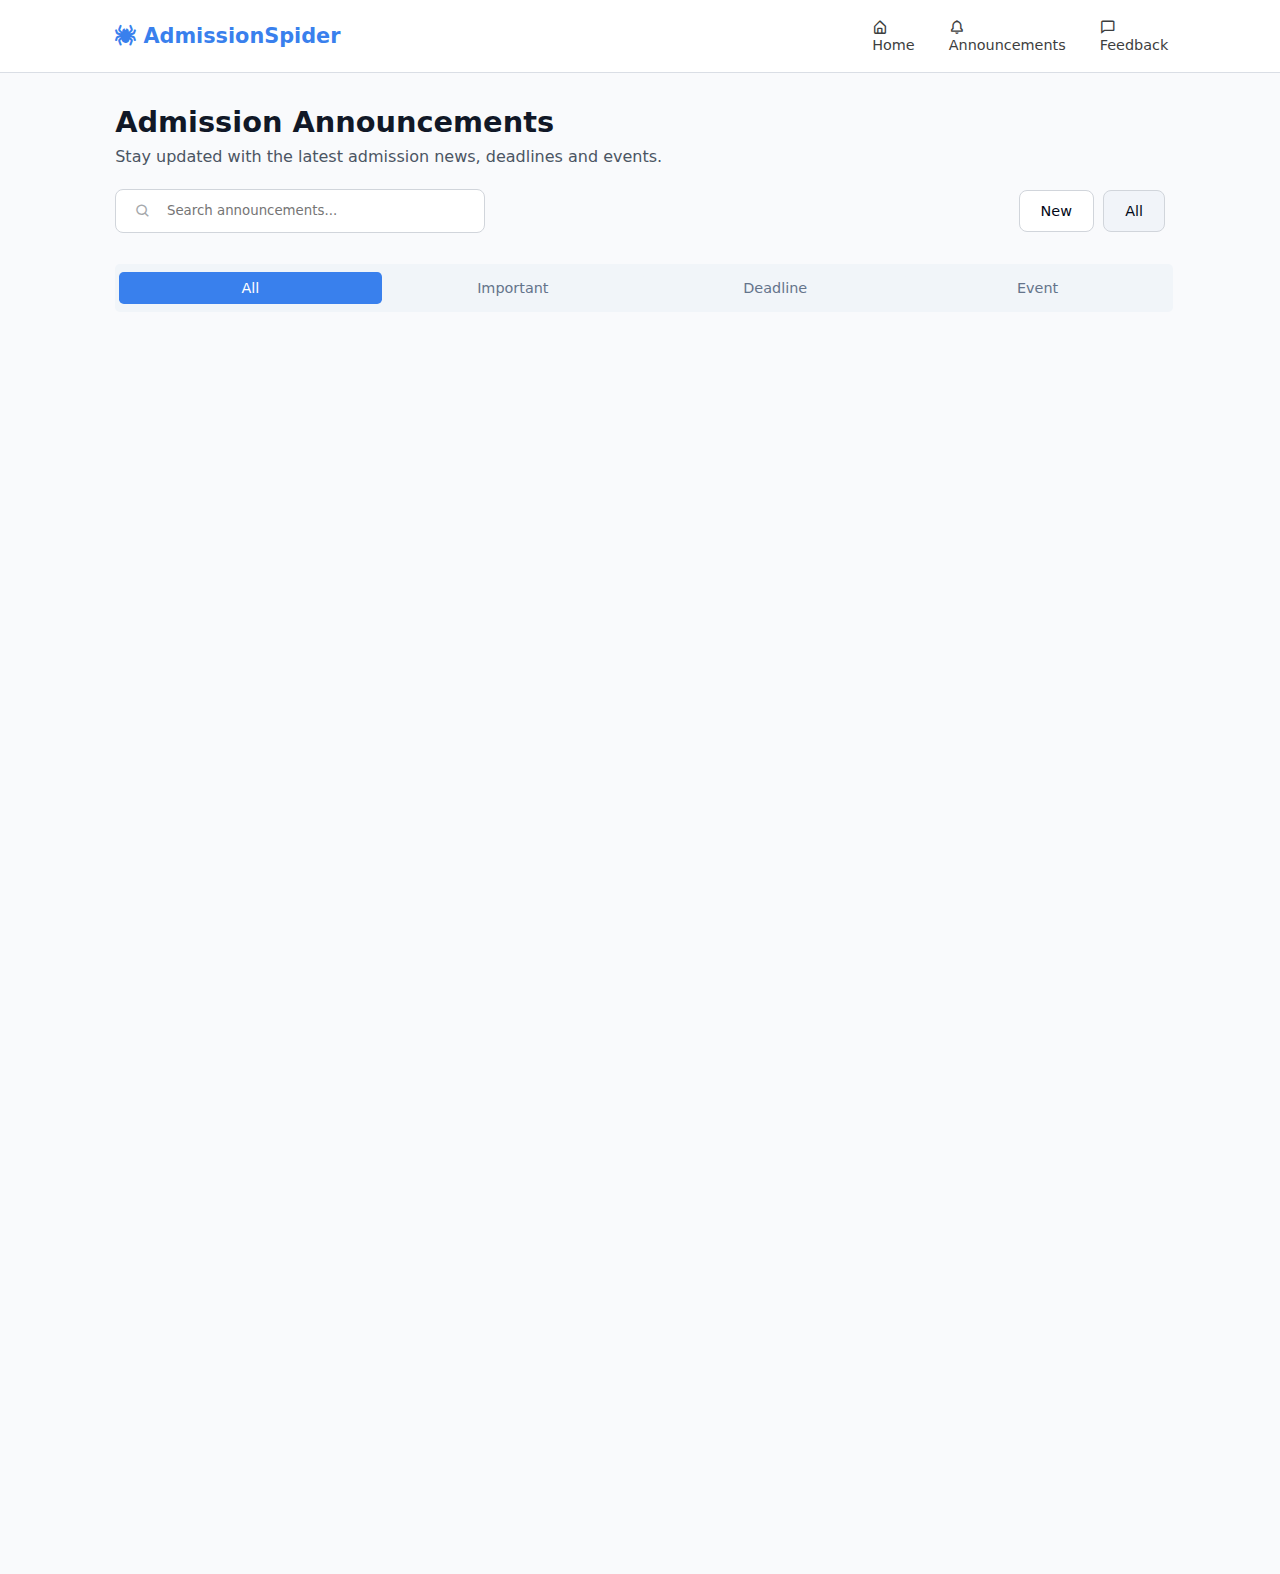
==== announcements.html @ 2ff3ebf5 "modified few files" ====
<!DOCTYPE html>
<html lang="en">
<head>
    <meta charset="UTF-8">
    <meta name="viewport" content="width=device-width, initial-scale=1.0">
    <title>Announcements</title>
    <link rel="stylesheet" href="https://cdnjs.cloudflare.com/ajax/libs/font-awesome/6.7.2/css/all.min.css" integrity="sha512-Evv84Mr4kqVGRNSgIGL/F/aIDqQb7xQ2vcrdIwxfjThSH8CSR7PBEakCr51Ck+w+/U6swU2Im1vVX0SVk9ABhg==" crossorigin="anonymous" referrerpolicy="no-referrer" />
    <link href='https://unpkg.com/boxicons@2.1.4/css/boxicons.min.css' rel='stylesheet'>
    <link rel="stylesheet" href="./css-files/announcements.css" />
</head>
<body>
    <header>
        <a href="index.html" class="logo"><i class="fa-solid fa-spider"></i>  AdmissionSpider</a>
        <div class="header-right">
            <a href="index.html" class="home-box">
                <i class='bx bx-home-alt'></i>  Home
            </a>
            <a href="announcements.html" class="announcement-box">
                <i class='bx bx-bell'></i>  Announcements
            </a>
            <a href="feedback.html" class="feedback-box">
                <i class='bx bx-comment'></i>  Feedback
            </a>
        </div>
    </header>

    <main>
        <div class="container">
            <div class="heading">
                <div class="heading-title">Admission Announcements</div>
                <div class="heading-info">Stay updated with the latest admission news, deadlines and events.</div>
            </div>

            <div class="nav2">
                <div class="search-container">
                    <div class="search-box">
                        <i class='bx bx-search'></i>
                        <input class="input-box" type="text" placeholder="Search announcements...">
                    </div>
                </div>

                <div class="nav2-right">
                    <button class="new-btn">New</button>
                    <button class="all-btn active-all">All</button>
                </div>
            </div>

            <div class="nav3-container">
                <button class="nav3-all activeAll nav3btns">All</button>
                <button class="nav3-imp nav3btns">Important</button>
                <button class="nav3-deadline nav3btns">Deadline</button>
                <button class="nav3-events nav3btns">Event</button>
            </div>

            <!-- <div class="no-data-box">
                <p class="no-data-title">No Announcements Found</p>
                <p class="no-data-info">Try adjusting your search or filter criteria to find more results.</p>
            </div> -->

            <div class="announcement-list">
                <div class="announcement-boxes">
                    <div class="announcement-layer1">
                        <div class="imp-box degree-level-box">Important</div>
                        <div class="new-box degree-level-box">New</div>
                    </div>
                    <div class="announcement-title">Common Application Opens for 2025-2026 Cycle</div>
                    <div class="announcement-date"><i class='bx bx-calendar'></i> Date: 2025-04-01</div>
                    <div class="announcement-info">The Common Application for the 2025-2026 academic year is now open. Students can begin preparing their applications for participating universities.</div>
                </div>

                <div class="announcement-boxes">
                    <div class="announcement-layer1">
                        <div class="imp-box degree-level-box">Update</div>
                        <div class="new-box degree-level-box">Deadline</div>
                    </div>
                    <div class="announcement-title">Ivy League Virtual Admissions Fair</div>
                    <div class="announcement-date"><i class='bx bx-calendar'></i> Date: 2025-04-01</div>
                    <div class="announcement-info">The Common Application for the 2025-2026 academic year is now open. Students can begin preparing their applications for participating universities.</div>
                </div>

                <div class="announcement-boxes">
                    <div class="announcement-layer1">
                        <div class="imp-box degree-level-box">Event</div>
                    </div>
                    <div class="announcement-title">New Engineering Scholarship Announced</div>
                    <div class="announcement-date"><i class='bx bx-calendar'></i> Date: 2025-04-01</div>
                    <div class="announcement-info">The Common Application for the 2025-2026 academic year is now open. Students can begin preparing their applications for participating universities.</div>
                </div>

                <div class="announcement-boxes">
                    <div class="announcement-layer1">
                        <div class="imp-box degree-level-box">Important</div>
                        <div class="new-box degree-level-box">Deadline</div>
                    </div>
                    <div class="announcement-title">Graduate School Application Workshop</div>
                    <div class="announcement-date"><i class='bx bx-calendar'></i> Date: 2025-04-01</div>
                    <div class="announcement-info">The Common Application for the 2025-2026 academic year is now open. Students can begin preparing their applications for participating universities.</div>
                </div>

                <div class="announcement-boxes">
                    <div class="announcement-layer1">
                        <div class="imp-box degree-level-box">Important</div>
                        <div class="new-box degree-level-box">New</div>
                    </div>
                    <div class="announcement-title">Changes to SAT Test Format</div>
                    <div class="announcement-date"><i class='bx bx-calendar'></i> Date: 2025-04-01</div>
                    <div class="announcement-info">The Common Application for the 2025-2026 academic year is now open. Students can begin preparing their applications for participating universities.</div>
                </div>

                <div class="announcement-boxes">
                    <div class="announcement-layer1">
                        <div class="imp-box degree-level-box">Update</div>
                    </div>
                    <div class="announcement-title">Changes to SAT Test Format</div>
                    <div class="announcement-date"><i class='bx bx-calendar'></i> Date: 2025-04-01</div>
                    <div class="announcement-info">The Common Application for the 2025-2026 academic year is now open. Students can begin preparing their applications for participating universities.</div>
                </div>

                <div class="announcement-boxes">
                    <div class="announcement-layer1">
                        <div class="imp-box degree-level-box">Important</div>
                        <div class="new-box degree-level-box">Event</div>
                    </div>
                    <div class="announcement-title">Changes to SAT Test Format</div>
                    <div class="announcement-date"><i class='bx bx-calendar'></i> Date: 2025-04-01</div>
                    <div class="announcement-info">The Common Application for the 2025-2026 academic year is now open. Students can begin preparing their applications for participating universities.</div>
                </div>
            </div>

        </div>
    </main>

    <script src="./js-files/announcements.js"></script>
</body>
</html>
---- css-files/announcements.css ----
* {
    margin: 0;
    padding: 0;
    font-family: system-ui, -apple-system, BlinkMacSystemFont, 'Segoe UI', Roboto, Oxygen, Ubuntu, Cantarell, 'Open Sans', 'Helvetica Neue', sans-serif;
}

body {
    max-width: 100vw;
}
body::-webkit-scrollbar {
    display: none;
}

/* ---------- Header ---------- */
header {
    height: 8vh;
    max-width: 100vw;
    background-color: white;
    border-bottom: 1px solid #dadee5;
    display: flex;
    justify-content: space-between;
    align-items: center;
    padding: 0 9%;
}
.logo {
    text-decoration: none;
    color: #3980ed;
    font-size: 1.3rem;
    font-weight: 700;
}
.header-right {
    height: 100%;
    width: 29.5%;
    display: flex;
    justify-content: space-between;
    align-items: center;
    /* gap: 0.8rem; */
}
.home-box, .announcement-box, .feedback-box {
    /* height: 1rem; */
    width: auto;
    padding: 0.5rem 1rem;
    align-items: center;
    border: 0.5px solid transparent;
}
.home-box:hover, .announcement-box:hover, .feedback-box:hover {
    background-color: #f1f4f9;
    border-radius: 0.5rem;
}
.header-right a {
    text-decoration: none;
    cursor: pointer;
    color: #3d3e3e; /*#020817*/
    font-size: 0.9rem;
    font-weight: 500;
}
.home-box i, .announcement-box i, .feedback-box i {
    font-size: 1rem;
}

/* ---------- Main Section ---------- */
main {
    background-color: #f9fafc;
    min-height: 100vh;
    display: flex;
    justify-content: center;
}

.container {
    height: 100%;
    width: 82%;
    padding: 2rem 1rem;
}

/* ---------- Heading ---------- */
.heading-title {
    width: 100%;
    margin-bottom: 0.5rem;
    font-size: 1.8rem;
    color: #111827;
    font-weight: 700;
}
.heading-info {
    width: 100%;
    color: #4b5563;
    font-size: 1rem;
    margin-bottom: 1.5rem;
}

/* ---------- Nav2 ---------- */
.nav2 {
    height: 2.6rem;
    width: 100%;
    margin-bottom: 2rem;
    display: flex;
    justify-content: space-between;
    align-items: center;
}
.search-container {
    background-color: white;
    width: 35%;
    height: 100%;
    border: 0.08rem solid rgb(209 213 219);
    border-radius: 0.5rem;
    display: flex;
    justify-content: center;
    align-items: center;
}
.search-box {
    height: 85%;
    width: 98.5%;
    background-color: white;
    border-radius: 0.3rem;
    display: flex;
    align-items: center;
}
.search-box i {
    padding: 1rem;
    color: #a5a8ab;
}
.search-box:focus-within {
    border: 0.08rem solid #3980ed;
    border-radius: 0.3rem;
}
.search-container:focus-within {
    border: 0.15rem solid black;
    border-radius: 0.5rem;
}
.input-box {
    height: 100%;
    width: 100%;
    border: none;
    border-top-right-radius: 0.5rem;
    border-bottom-right-radius: 0.5rem;
    outline: none;
}

.nav2-right {
    width: 28%;
    margin-right: 0;
    display: flex;
    justify-content: flex-end;
    gap: 0.6rem;
}
.new-btn, .all-btn {
    font-size: 0.9rem;
    font-weight: 500;
    color: #020817;
    height: 2.6rem;
    width: auto;
    padding: 0.5rem 1.3rem;
    border: none;
    background-color: white;
    border: 0.08rem solid rgb(209 213 219);
    border-radius: 0.5rem;
    cursor: pointer;
}
.new-btn:hover, .all-btn:hover {
    background-color: #f1f4f9;
}
.active-all {
    background-color: #f1f4f9;
}

/* ---------- Nav2 ---------- */
.nav3-container {
    width: 100%;
    height: 2.5rem;
    padding: 0.25rem;
    background-color: #f1f5f9;
    border-radius: 0.3rem;
    margin-bottom: 2rem;
    display: flex;
    justify-content: center;
    align-items: center;
}
.nav3-all, .nav3-imp, .nav3-deadline, .nav3-events {
    width: 99%;
    height: 2rem;
    border-radius: 0.3rem;
    border: none;
    background-color: #f1f5f9;
    font-size: 0.9rem;
    color: #64748b;
    font-weight: 500;
    text-align: center;
    cursor: pointer;
}
.activeAll {
    background-color: #3980ed;
    color: white;
}
.activeImp {
    background-color: #ef4444;
    color: white;
}
.activeDeadline {
    background-color: #f97316;
    color: white;
}
.activeEvents {
    background-color: #8b5cf6;
    color: white;
}

/* No Data Found Box*/
.no-data-box {
    width: 100%;
    height: 9rem;
    background-color: white;
    border-radius: 0.5rem;
    border: 0.09rem dashed rgb(209 213 219);
    display: flex;
    flex-direction: column;
    justify-content: center;
    align-items: center;
    gap: 1rem;
}
.no-data-title {
    font-size: 1.5rem;
    font-weight: 500;
    color: #374151;
}
.no-data-info {
    font-size: 1rem;
    color: #6b7280;
}

/* ---------- Announcement List ---------- */
.announcement-list {
    width: 100%;
    height: auto;
    display: flex;
    flex-direction: column;
    justify-content: content;
    align-items: center;
    gap: 1.2rem;
}
.announcement-boxes {
    width: 100%;
    height: auto;
    background-color: white;
    border: 0.08rem solid rgb(209 213 219);
    border-radius: 0.5rem;
    display: flex;
    flex-direction: column;
    justify-content: flex-start;
    align-items: flex-start;
    padding: 0 0.8rem;
    opacity: 0;
    transform: translateY(20px);
    animation: fadeUp 0.6s ease-out forwards;
}
@keyframes fadeUp {
    to {
        opacity: 1;
        transform: translateY(0);
    }
}
.announcement-boxes:hover {
    box-shadow: 1.5px 0.8px 5px rgba(0, 0, 0, 0.2);
}

.announcement-layer1 {
    width: 100%;
    height: auto;
    display: flex;
    justify-content: flex-start;
    gap: 0.5rem;
    margin-top: 1rem;
}
.degree-level-box {
    height: max-content;
    width: auto;
    padding: 0.2rem 0.5rem;
    text-align: center;
    border-radius: 1rem;
    font-size: 0.8rem;
    color: #faf8fc;
    font-weight: 500;
}
.degree-level-box:hover {
    background-color: #3f4457 !important;
}

.announcement-title {
    width: 100%;
    font-size: 1.2rem;
    color: #020817;
    font-weight: 500;
    margin-top: 0.6rem;
}
.announcement-date {
    width: 100%;
    font-size: 0.9rem;
    color: #6b7280;
    margin-top: 0.6rem;
}
.announcement-info {
    width: 100%;
    font-size: 1rem;
    color: #374151;
    margin: 0.6rem 0;
}
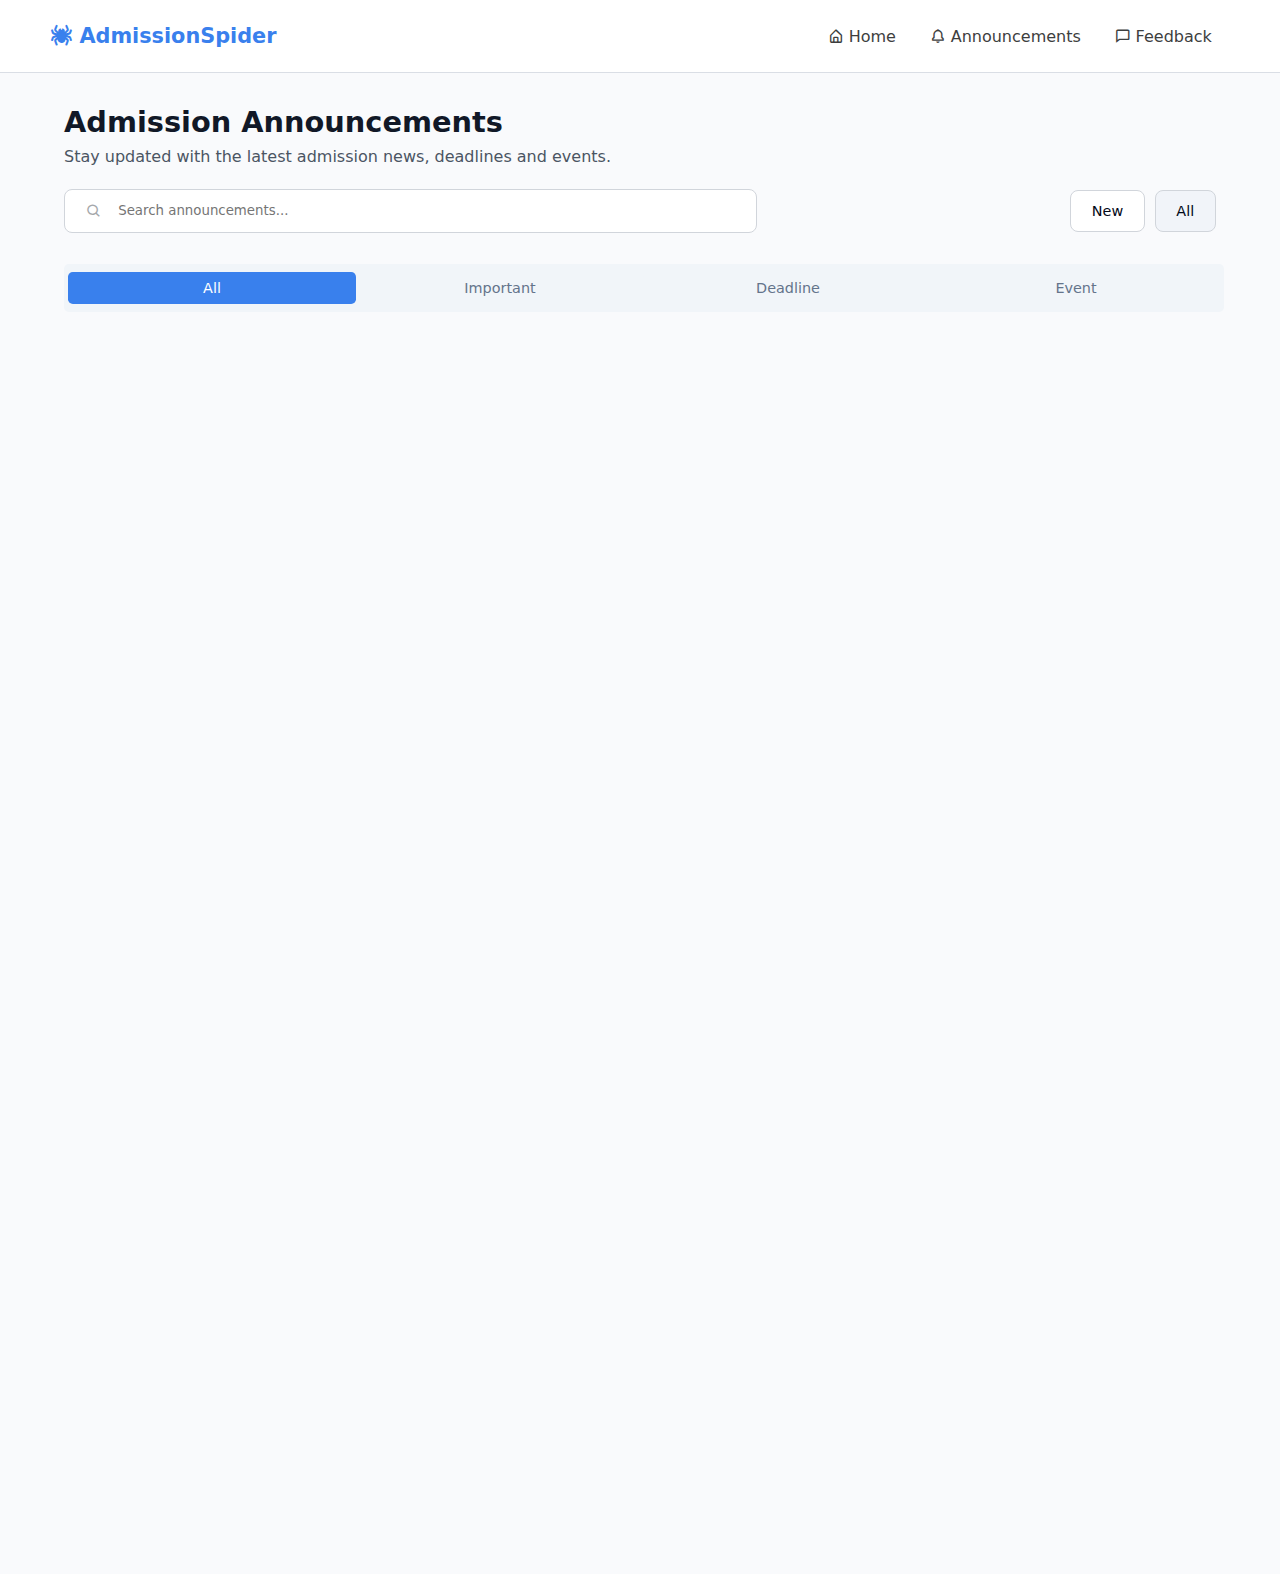
==== commit daee4174: "responsive design" ====
--- a/announcements.html
+++ b/announcements.html
@@ -13,13 +13,13 @@
         <a href="index.html" class="logo"><i class="fa-solid fa-spider"></i>  AdmissionSpider</a>
         <div class="header-right">
             <a href="index.html" class="home-box">
-                <i class='bx bx-home-alt'></i>  Home
+                <i class='bx bx-home-alt'></i><p>Home</p>
             </a>
             <a href="announcements.html" class="announcement-box">
-                <i class='bx bx-bell'></i>  Announcements
+                <i class='bx bx-bell'></i><p>Announcements</p>
             </a>
             <a href="feedback.html" class="feedback-box">
-                <i class='bx bx-comment'></i>  Feedback
+                <i class='bx bx-comment'></i><p>Feedback</p>
             </a>
         </div>
     </header>
--- a/css-files/announcements.css
+++ b/css-files/announcements.css
@@ -14,7 +14,7 @@
 /* ---------- Header ---------- */
 header {
     height: 8vh;
-    max-width: 100vw;
+    max-width: 100%;
     background-color: white;
     border-bottom: 1px solid #dadee5;
     display: flex;
@@ -42,6 +42,8 @@
     padding: 0.5rem 1rem;
     align-items: center;
     border: 0.5px solid transparent;
+    display: flex;
+    gap: 0.3rem;
 }
 .home-box:hover, .announcement-box:hover, .feedback-box:hover {
     background-color: #f1f4f9;
@@ -301,4 +303,116 @@
     font-size: 1rem;
     color: #374151;
     margin: 0.6rem 0;
+}
+
+/* ---------- Responsive Style Code ---------- */
+@media (max-width: 767px) { /* Mobile (Portrait) */
+    header {
+        max-width: 100%;
+        padding: 0 4%;
+        /* gap: 10%; */
+    }
+    .logo {
+        font-size: 1.2rem;
+    }
+    .header-right {
+        width: 38%;
+        justify-content: flex-end;
+        gap: 5%;
+    }
+    .header-right p {
+        display: none;
+    }
+    .home-box, .announcement-box, .feedback-box {
+        gap: 0;
+        padding: 0.5rem 0.5rem;
+    }
+    .home-box i, .announcement-box i, .feedback-box i {
+        font-size: 1.2rem;
+    }
+    .container {
+        width: 100%;
+        padding: 1rem 1rem;
+    }
+    .nav2 {
+        height: auto;
+        flex-direction: column;
+        gap: 0.8rem;
+    }
+    .search-container {
+        width: 100%;
+        height: 2.5rem;
+    }
+    .input-box {
+        font-size: 1rem;
+    }
+    .nav2-right {
+        width: 100%;
+        margin-left: 0;
+        justify-content: flex-start;
+    }
+    .announcement-boxes {
+        width: 90%;
+    }
+}
+
+@media (min-width: 767px) and (max-width: 1024px) { /* Medium [Tablets and small laptops] */
+    header {
+        max-width: 100%;
+        padding: 0 4%;
+    }
+    .logo {
+        font-size: 1.5rem;
+    }
+    .header-right {
+        justify-content: flex-end;
+        gap: 0;
+    }
+    .home-box, .announcement-box, .feedback-box {
+        padding: 0.5rem 0.8rem;
+    }
+    .header-right p {
+        font-size: 0.9rem;
+    }
+    .container {
+        min-width: 95%;
+        max-width: 100%;
+    }
+    .heading {
+        width: 100%;
+    }
+    .search-container {
+        width: 60%;
+    }
+    .announcement-boxes {
+        width: 96%;
+    }
+}
+
+@media (min-width: 1025px) and (max-width: 1440px) { /* Laptops and Desktops */
+    header {
+        max-width: 100%;
+        padding: 0 4%;
+    }
+    .header-right {
+        justify-content: flex-end;
+        gap: 0;
+    }
+    .header-right p {
+        font-size: 1rem;
+    }
+    .container {
+        min-width: 90%;
+        max-width: 100%;
+    }
+    .heading {
+        width: 100%;
+    }
+    .search-container {
+        width: 60%;
+    }
+    .announcement-boxes {
+        width: 97%;
+    }
+
 }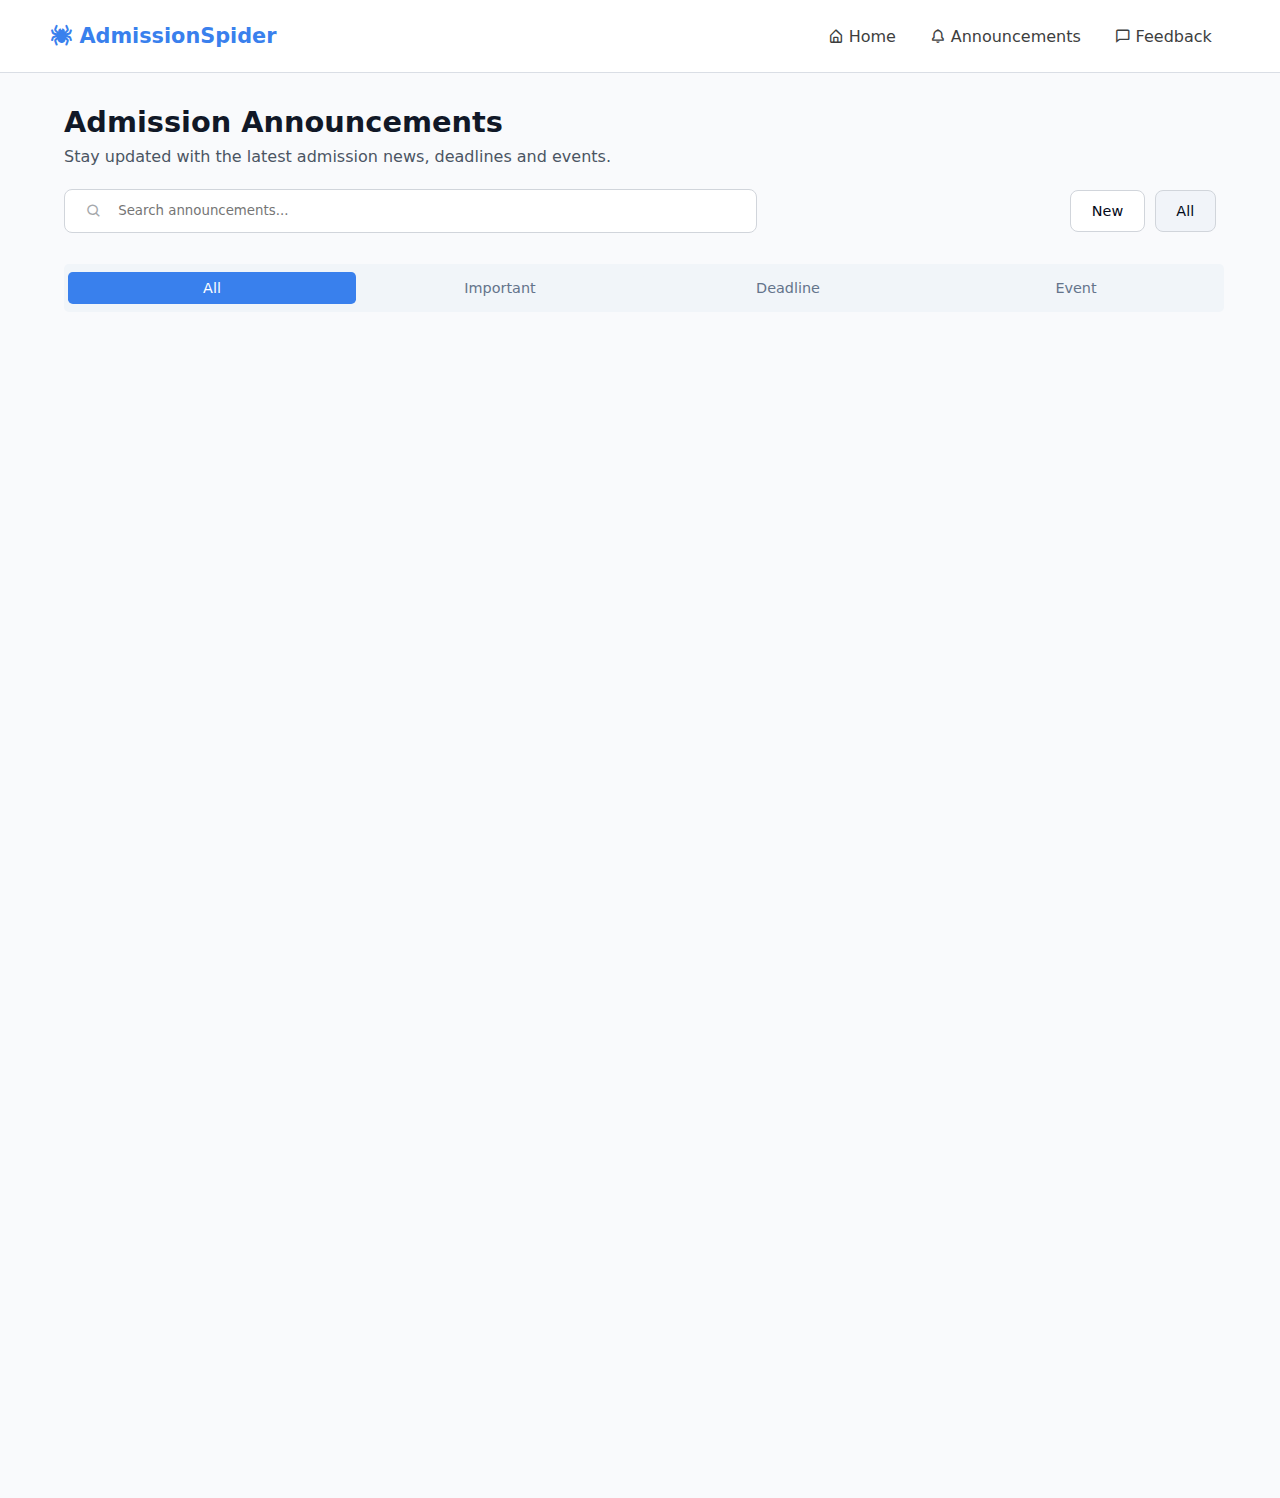
==== commit 8a30029c: "." ====
--- a/announcements.html
+++ b/announcements.html
@@ -60,70 +60,71 @@
             <div class="announcement-list">
                 <div class="announcement-boxes">
                     <div class="announcement-layer1">
-                        <div class="imp-box degree-level-box">Important</div>
-                        <div class="new-box degree-level-box">New</div>
+                        <div class="imp-box degree-level-box">Deadline</div>
+                        <!-- <div class="new-box degree-level-box">New</div> -->
                     </div>
-                    <div class="announcement-title">Common Application Opens for 2025-2026 Cycle</div>
-                    <div class="announcement-date"><i class='bx bx-calendar'></i> Date: 2025-04-01</div>
-                    <div class="announcement-info">The Common Application for the 2025-2026 academic year is now open. Students can begin preparing their applications for participating universities.</div>
+                    <div class="announcement-title">B.Tech Admission: Last Date - April 25, 2025</div>
+                    <div class="announcement-date"><i class='bx bx-calendar'></i> Date: 2025-04-25</div>
+                    <div class="announcement-info">B.Tech Admission Notice (Last Date - Friday, 25th April 2025 @ 5.00 PM).</div>
                 </div>
 
                 <div class="announcement-boxes">
                     <div class="announcement-layer1">
-                        <div class="imp-box degree-level-box">Update</div>
+                        <div class="imp-box degree-level-box">Admission</div>
                         <div class="new-box degree-level-box">Deadline</div>
+                        <div class="update-box degree-level-box">Update</div>
                     </div>
-                    <div class="announcement-title">Ivy League Virtual Admissions Fair</div>
-                    <div class="announcement-date"><i class='bx bx-calendar'></i> Date: 2025-04-01</div>
-                    <div class="announcement-info">The Common Application for the 2025-2026 academic year is now open. Students can begin preparing their applications for participating universities.</div>
+                    <div class="announcement-title">Extension of Application Deadline for Teaching Positions</div>
+                    <div class="announcement-date"><i class='bx bx-calendar'></i> Date: 2021-11-12</div>
+                    <div class="announcement-info">MGCU Corrigendum dated 01.11.2021 reg. Extension of Last Date for submission of Online Application for Teaching Positions till 12.11.2021.</div>
                 </div>
 
                 <div class="announcement-boxes">
                     <div class="announcement-layer1">
-                        <div class="imp-box degree-level-box">Event</div>
+                        <div class="general-box degree-level-box">General</div>
                     </div>
-                    <div class="announcement-title">New Engineering Scholarship Announced</div>
-                    <div class="announcement-date"><i class='bx bx-calendar'></i> Date: 2025-04-01</div>
-                    <div class="announcement-info">The Common Application for the 2025-2026 academic year is now open. Students can begin preparing their applications for participating universities.</div>
+                    <div class="announcement-title">Ph.D. Admission January 2025 Session Addendum</div>
+                    <div class="announcement-date"><i class='bx bx-calendar'></i> Date: 2025-04-11</div>
+                    <div class="announcement-info">Ph.D. Admission (January 2025 Session)- (Through CSIR-UGC NET 2024/ UGC-NET 2024)- ADDENDUM - 1 Apr 11, 2025.</div>
                 </div>
 
                 <div class="announcement-boxes">
                     <div class="announcement-layer1">
                         <div class="imp-box degree-level-box">Important</div>
-                        <div class="new-box degree-level-box">Deadline</div>
+                        <div class="new-box degree-level-box">Result</div>
                     </div>
-                    <div class="announcement-title">Graduate School Application Workshop</div>
-                    <div class="announcement-date"><i class='bx bx-calendar'></i> Date: 2025-04-01</div>
-                    <div class="announcement-info">The Common Application for the 2025-2026 academic year is now open. Students can begin preparing their applications for participating universities.</div>
+                    <div class="announcement-title">Ph.D. English Provisional Select & Wait Lists</div>
+                    <div class="announcement-date"><i class='bx bx-calendar'></i> Date: 2025-04-04</div>
+                    <div class="announcement-info">Admissions 2024-25: Ph.D. (English) - Provisional Select List & Wait List Apr 04, 2025.</div>
                 </div>
 
                 <div class="announcement-boxes">
                     <div class="announcement-layer1">
-                        <div class="imp-box degree-level-box">Important</div>
-                        <div class="new-box degree-level-box">New</div>
+                        <div class="general-box degree-level-box">General</div>
+                        <!-- <div class="new-box degree-level-box">New</div> -->
                     </div>
-                    <div class="announcement-title">Changes to SAT Test Format</div>
-                    <div class="announcement-date"><i class='bx bx-calendar'></i> Date: 2025-04-01</div>
-                    <div class="announcement-info">The Common Application for the 2025-2026 academic year is now open. Students can begin preparing their applications for participating universities.</div>
+                    <div class="announcement-title">Ph.D. Online Application Submission - January 2025</div>
+                    <div class="announcement-date"><i class='bx bx-calendar'></i> Date: 2025-03-24</div>
+                    <div class="announcement-info">Admissions 2024-25: Submission of Online Application for Ph.D. programme-January 2025 Session (Through CSIR/UGC NET 2024) Mar 24, 2025.</div>
                 </div>
 
                 <div class="announcement-boxes">
                     <div class="announcement-layer1">
-                        <div class="imp-box degree-level-box">Update</div>
+                        <div class="general-box degree-level-box">General</div>
                     </div>
-                    <div class="announcement-title">Changes to SAT Test Format</div>
-                    <div class="announcement-date"><i class='bx bx-calendar'></i> Date: 2025-04-01</div>
-                    <div class="announcement-info">The Common Application for the 2025-2026 academic year is now open. Students can begin preparing their applications for participating universities.</div>
+                    <div class="announcement-title">M.Tech Admission Portal Opening Soon</div>
+                    <div class="announcement-date"><i class='bx bx-calendar'></i> Date: 2025-04-11</div>
+                    <div class="announcement-info">The Portal for admissions to various M.Tech. Programmes based on GATE scores will be opened shortly.</div>
                 </div>
 
                 <div class="announcement-boxes">
                     <div class="announcement-layer1">
-                        <div class="imp-box degree-level-box">Important</div>
-                        <div class="new-box degree-level-box">Event</div>
+                        <div class="admission-box degree-level-box">Admission</div>
+                        <!-- <div class="new-box degree-level-box">Event</div> -->
                     </div>
-                    <div class="announcement-title">Changes to SAT Test Format</div>
-                    <div class="announcement-date"><i class='bx bx-calendar'></i> Date: 2025-04-01</div>
-                    <div class="announcement-info">The Common Application for the 2025-2026 academic year is now open. Students can begin preparing their applications for participating universities.</div>
+                    <div class="announcement-title">Integrated BA, B.Ed. & B.Sc. Admissions - NCET Based</div>
+                    <div class="announcement-date"><i class='bx bx-calendar'></i> Date: 2025-09-16</div>
+                    <div class="announcement-info">4-year Integrated B.A. B.Ed. & B.Sc. B.Ed. Programmes (ITEP) Based on National Common Entrance Test [NCET] 2024 Help Desk: admissions.pu@pondiuni.ac.in ; 0413-2654876 Opens on 23.08.2024 Closes on 07.09.2024 Extended Upto 16.09.2024.</div>
                 </div>
             </div>
 
--- a/css-files/announcements.css
+++ b/css-files/announcements.css
@@ -280,6 +280,7 @@
     font-size: 0.8rem;
     color: #faf8fc;
     font-weight: 500;
+    background-color: #8b5cf6;
 }
 .degree-level-box:hover {
     background-color: #3f4457 !important;
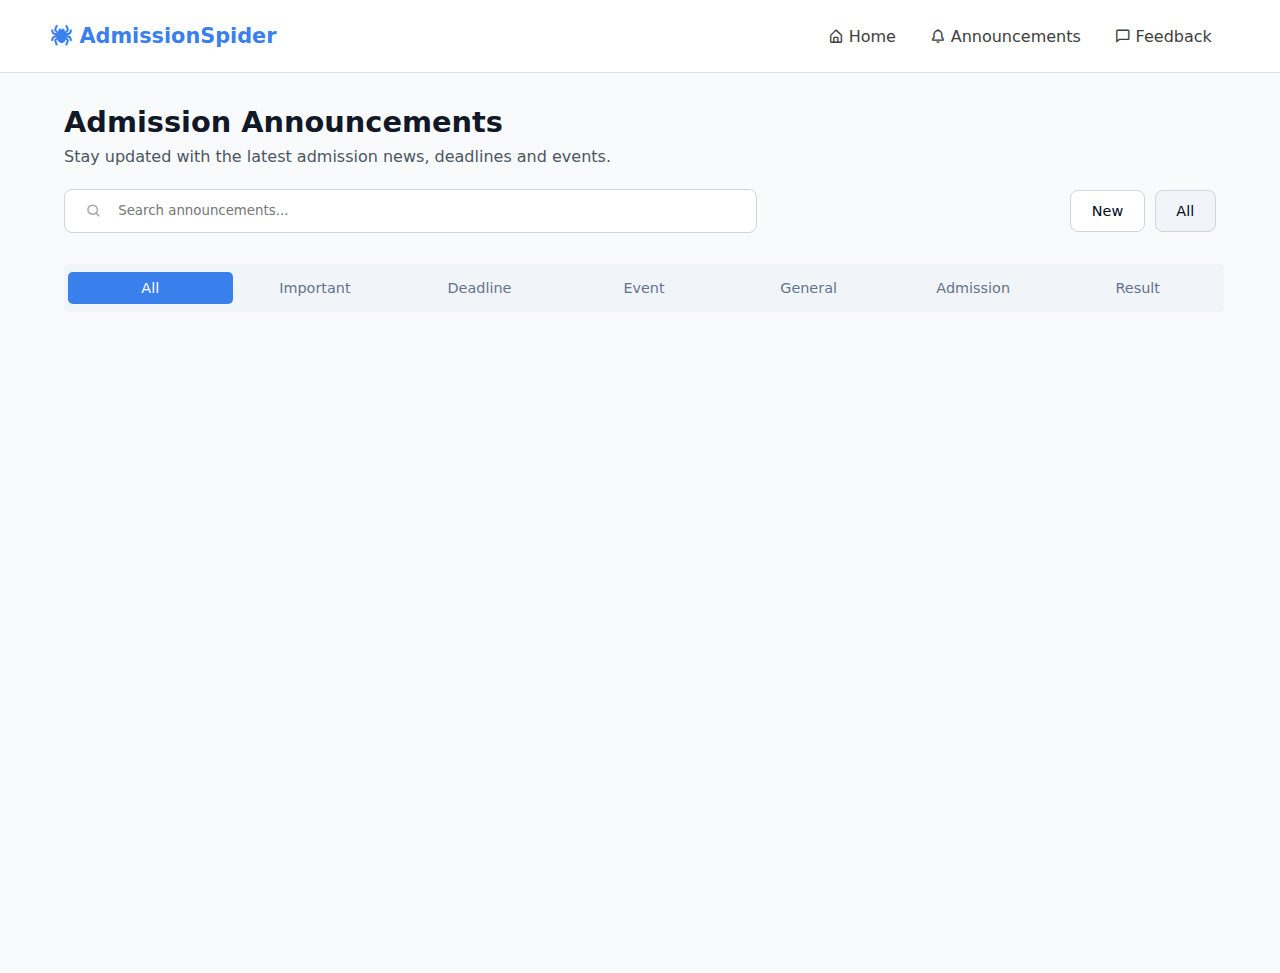
==== commit 41e330e4: "minor changes" ====
--- a/announcements.html
+++ b/announcements.html
@@ -46,10 +46,14 @@
             </div>
 
             <div class="nav3-container">
-                <button class="nav3-all activeAll nav3btns">All</button>
-                <button class="nav3-imp nav3btns">Important</button>
-                <button class="nav3-deadline nav3btns">Deadline</button>
-                <button class="nav3-events nav3btns">Event</button>
+                <button class="nav3-all activeAll nav3btns" data-type="all">All</button>
+                <button class="nav3-imp nav3btns" data-type="Important">Important</button>
+                <button class="nav3-deadline nav3btns" data-type="Deadline">Deadline</button>
+                <button class="nav3-events nav3btns" data-type="Event">Event</button>
+                <button class="nav3-general nav3btns" data-type="General">General</button>
+                <button class="nav3-admission nav3btns" data-type="Admission">Admission</button>
+                <button class="nav3-result nav3btns" data-type="Result">Result</button>
+                
             </div>
 
             <!-- <div class="no-data-box">
@@ -58,10 +62,10 @@
             </div> -->
 
             <div class="announcement-list">
-                <div class="announcement-boxes">
+                <!-- <div class="announcement-boxes">
                     <div class="announcement-layer1">
                         <div class="imp-box degree-level-box">Deadline</div>
-                        <!-- <div class="new-box degree-level-box">New</div> -->
+                        <div class="new-box degree-level-box">New</div>
                     </div>
                     <div class="announcement-title">B.Tech Admission: Last Date - April 25, 2025</div>
                     <div class="announcement-date"><i class='bx bx-calendar'></i> Date: 2025-04-25</div>
@@ -70,7 +74,7 @@
 
                 <div class="announcement-boxes">
                     <div class="announcement-layer1">
-                        <div class="imp-box degree-level-box">Admission</div>
+                        <div class="admission-box degree-level-box">Admission</div>
                         <div class="new-box degree-level-box">Deadline</div>
                         <div class="update-box degree-level-box">Update</div>
                     </div>
@@ -101,7 +105,7 @@
                 <div class="announcement-boxes">
                     <div class="announcement-layer1">
                         <div class="general-box degree-level-box">General</div>
-                        <!-- <div class="new-box degree-level-box">New</div> -->
+                        <div class="new-box degree-level-box">New</div>
                     </div>
                     <div class="announcement-title">Ph.D. Online Application Submission - January 2025</div>
                     <div class="announcement-date"><i class='bx bx-calendar'></i> Date: 2025-03-24</div>
@@ -120,12 +124,12 @@
                 <div class="announcement-boxes">
                     <div class="announcement-layer1">
                         <div class="admission-box degree-level-box">Admission</div>
-                        <!-- <div class="new-box degree-level-box">Event</div> -->
+                        <div class="new-box degree-level-box">Event</div>
                     </div>
                     <div class="announcement-title">Integrated BA, B.Ed. & B.Sc. Admissions - NCET Based</div>
                     <div class="announcement-date"><i class='bx bx-calendar'></i> Date: 2025-09-16</div>
                     <div class="announcement-info">4-year Integrated B.A. B.Ed. & B.Sc. B.Ed. Programmes (ITEP) Based on National Common Entrance Test [NCET] 2024 Help Desk: admissions.pu@pondiuni.ac.in ; 0413-2654876 Opens on 23.08.2024 Closes on 07.09.2024 Extended Upto 16.09.2024.</div>
-                </div>
+                </div> -->
             </div>
 
         </div>
--- a/css-files/announcements.css
+++ b/css-files/announcements.css
@@ -169,16 +169,21 @@
     width: 100%;
     height: 2.5rem;
     padding: 0.25rem;
+    /* gap: 1rem; */
     background-color: #f1f5f9;
     border-radius: 0.3rem;
     margin-bottom: 2rem;
     display: flex;
-    justify-content: center;
-    align-items: center;
-}
-.nav3-all, .nav3-imp, .nav3-deadline, .nav3-events {
-    width: 99%;
+    justify-content: flex-start;
+    align-items: center;
+    white-space: nowrap;
+    overflow: auto;
+}
+.nav3btns {
+    width: 100%;
     height: 2rem;
+    padding: 0 1rem;
+    /* margin-right: 1rem; */
     border-radius: 0.3rem;
     border: none;
     background-color: #f1f5f9;
@@ -204,11 +209,24 @@
     background-color: #8b5cf6;
     color: white;
 }
+.activeGeneral {
+    background-color: #10b981;
+    color: white;
+}
+.activeAdmission {
+    background-color: #ec4899;
+    color: white;
+}
+.activeResult {
+    background-color: #f59e0b;
+    color: white;
+}
 
 /* No Data Found Box*/
 .no-data-box {
-    width: 100%;
+    width: 98%;
     height: 9rem;
+    padding: 0 1rem;
     background-color: white;
     border-radius: 0.5rem;
     border: 0.09rem dashed rgb(209 213 219);
@@ -280,7 +298,7 @@
     font-size: 0.8rem;
     color: #faf8fc;
     font-weight: 500;
-    background-color: #8b5cf6;
+    /* background-color: #8b5cf6; */
 }
 .degree-level-box:hover {
     background-color: #3f4457 !important;
@@ -331,9 +349,12 @@
     .home-box i, .announcement-box i, .feedback-box i {
         font-size: 1.2rem;
     }
+    main {
+        padding: 1rem 1rem;
+    }
     .container {
         width: 100%;
-        padding: 1rem 1rem;
+        padding: 0;
     }
     .nav2 {
         height: auto;
@@ -352,7 +373,7 @@
         margin-left: 0;
         justify-content: flex-start;
     }
-    .announcement-boxes {
+    .announcement-boxes, .no-data-box {
         width: 90%;
     }
 }
@@ -385,7 +406,7 @@
     .search-container {
         width: 60%;
     }
-    .announcement-boxes {
+    .announcement-boxes, .no-data-box {
         width: 96%;
     }
 }
@@ -412,7 +433,7 @@
     .search-container {
         width: 60%;
     }
-    .announcement-boxes {
+    .announcement-boxes, .no-data-box {
         width: 97%;
     }
 
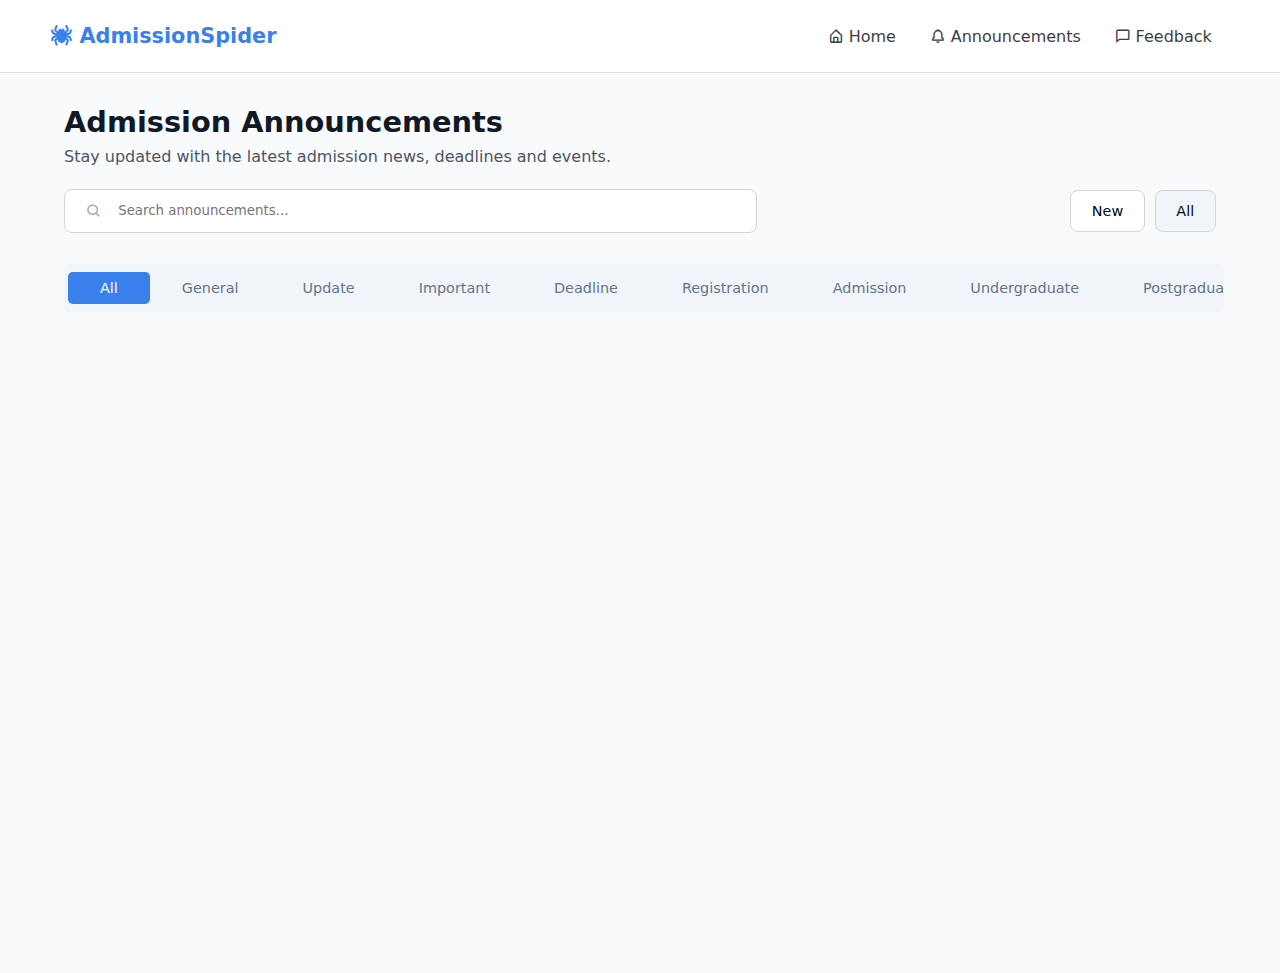
==== commit 669d79d4: "modified tags" ====
--- a/announcements.html
+++ b/announcements.html
@@ -47,12 +47,20 @@
 
             <div class="nav3-container">
                 <button class="nav3-all activeAll nav3btns" data-type="all">All</button>
+                <button class="nav3-general nav3btns" data-type="General">General</button>
+                <button class="nav3-update nav3btns" data-type="Update">Update</button>
                 <button class="nav3-imp nav3btns" data-type="Important">Important</button>
                 <button class="nav3-deadline nav3btns" data-type="Deadline">Deadline</button>
+                <button class="nav3-registration nav3btns" data-type="Registration">Registration</button>
+                <button class="nav3-admission nav3btns" data-type="Admission">Admission</button>
+                <button class="nav3-undergraduate nav3btns" data-type="Undergraduate">Undergraduate</button>
+                <button class="nav3-postgraduate nav3btns" data-type="Postgraduate">Postgraduate</button>
+                <button class="nav3-exam nav3btns" data-type="Exam">Exam</button>
+                <button class="nav3-result nav3btns" data-type="Results">Results</button>
+                <button class="nav3-international nav3btns" data-type="International">International</button>
                 <button class="nav3-events nav3btns" data-type="Event">Event</button>
-                <button class="nav3-general nav3btns" data-type="General">General</button>
-                <button class="nav3-admission nav3btns" data-type="Admission">Admission</button>
-                <button class="nav3-result nav3btns" data-type="Result">Result</button>
+                
+                
                 
             </div>
 
--- a/css-files/announcements.css
+++ b/css-files/announcements.css
@@ -178,11 +178,22 @@
     align-items: center;
     white-space: nowrap;
     overflow: auto;
+    overflow-y: hidden;
+}
+.nav3-container::-webkit-scrollbar {
+    height: 0.2rem;
+}
+.nav3-container::-webkit-scrollbar-thumb {
+    background-color: #a0aec0;
+    border-radius: 0.5rem;
+}
+.nav3-container::-webkit-scrollbar-track {
+    background-color: #f1f5f9;
 }
 .nav3btns {
     width: 100%;
     height: 2rem;
-    padding: 0 1rem;
+    padding: 0 2rem;
     /* margin-right: 1rem; */
     border-radius: 0.3rem;
     border: none;
@@ -219,6 +230,30 @@
 }
 .activeResult {
     background-color: #f59e0b;
+    color: white;
+}
+.activeUpdate {
+    background-color: #d946ef;
+    color: white;
+}
+.activeRegistration {
+    background-color: rgb(31, 119, 108);
+    color: white;
+}
+.activeInternational {
+    background-color: #64748b;
+    color: white;
+}
+.activeExam {
+    background-color: #84cc16;
+    color: white;
+}
+.activeUndergraduate {
+    background-color: #38bdf8;
+    color: white;
+}
+.activePostgraduate {
+    background-color: #4f46e5;
     color: white;
 }
 
@@ -286,7 +321,8 @@
     height: auto;
     display: flex;
     justify-content: flex-start;
-    gap: 0.5rem;
+    flex-wrap: wrap;
+    gap: 0.8rem;
     margin-top: 1rem;
 }
 .degree-level-box {
@@ -373,6 +409,9 @@
         margin-left: 0;
         justify-content: flex-start;
     }
+    .nav3btns {
+        padding: 0 1rem;
+    }
     .announcement-boxes, .no-data-box {
         width: 90%;
     }
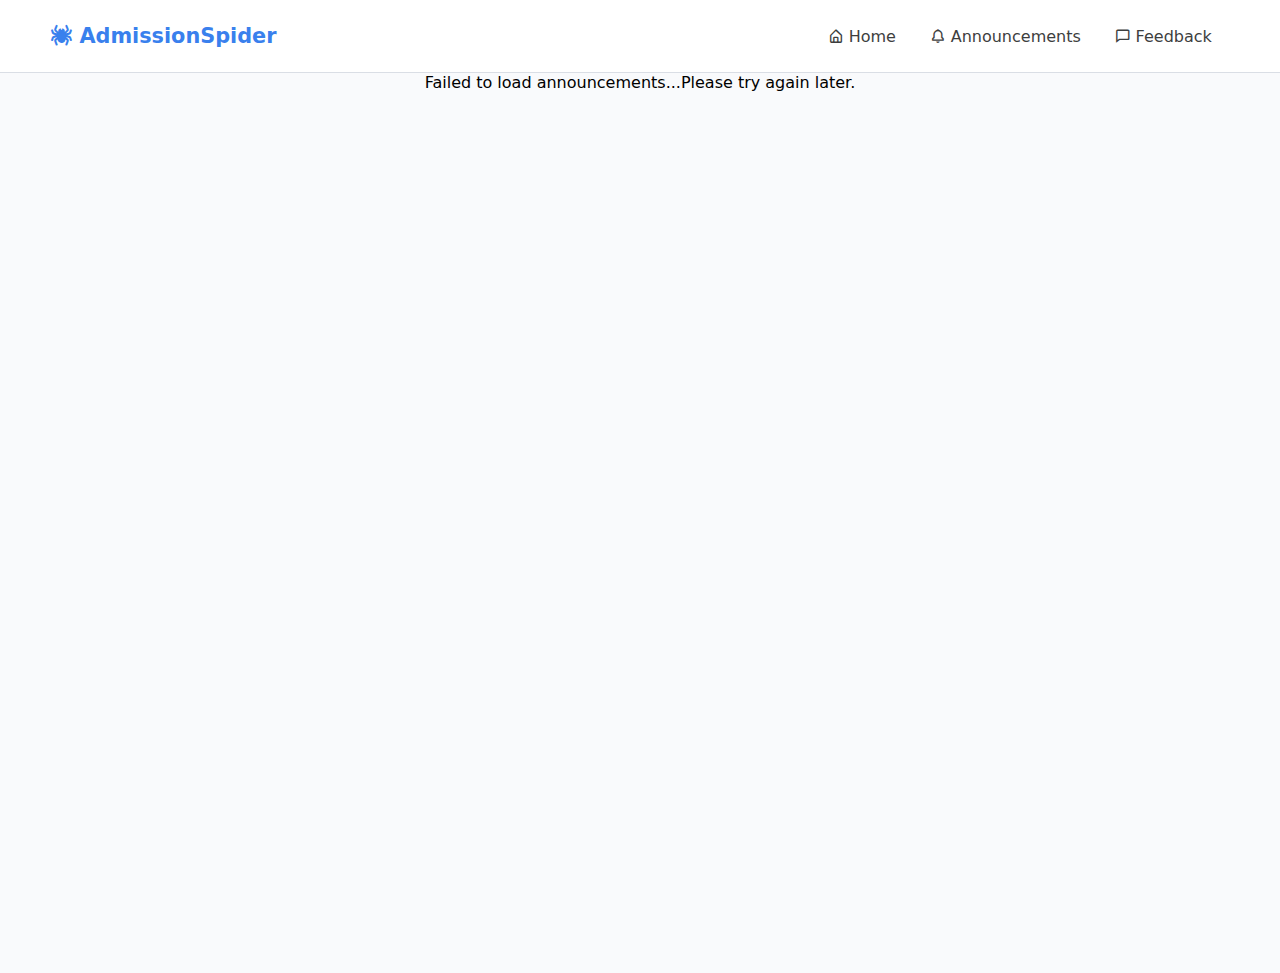
==== commit d4e08c5b: "added and modified few files" ====
--- a/announcements.html
+++ b/announcements.html
@@ -70,7 +70,7 @@
             </div> -->
 
             <div class="announcement-list">
-                <!-- <div class="announcement-boxes">
+                <div class="announcement-boxes">
                     <div class="announcement-layer1">
                         <div class="imp-box degree-level-box">Deadline</div>
                         <div class="new-box degree-level-box">New</div>
@@ -78,6 +78,7 @@
                     <div class="announcement-title">B.Tech Admission: Last Date - April 25, 2025</div>
                     <div class="announcement-date"><i class='bx bx-calendar'></i> Date: 2025-04-25</div>
                     <div class="announcement-info">B.Tech Admission Notice (Last Date - Friday, 25th April 2025 @ 5.00 PM).</div>
+                    <a href="#" class="view-details">View Details <i class="fa-solid fa-arrow-right"></i></a>
                 </div>
 
                 <div class="announcement-boxes">
@@ -137,7 +138,7 @@
                     <div class="announcement-title">Integrated BA, B.Ed. & B.Sc. Admissions - NCET Based</div>
                     <div class="announcement-date"><i class='bx bx-calendar'></i> Date: 2025-09-16</div>
                     <div class="announcement-info">4-year Integrated B.A. B.Ed. & B.Sc. B.Ed. Programmes (ITEP) Based on National Common Entrance Test [NCET] 2024 Help Desk: admissions.pu@pondiuni.ac.in ; 0413-2654876 Opens on 23.08.2024 Closes on 07.09.2024 Extended Upto 16.09.2024.</div>
-                </div> -->
+                </div>
             </div>
 
         </div>
--- a/css-files/announcements.css
+++ b/css-files/announcements.css
@@ -7,9 +7,9 @@
 body {
     max-width: 100vw;
 }
-body::-webkit-scrollbar {
+/* body::-webkit-scrollbar {
     display: none;
-}
+} */
 
 /* ---------- Header ---------- */
 header {
@@ -357,7 +357,17 @@
     width: 100%;
     font-size: 1rem;
     color: #374151;
-    margin: 0.6rem 0;
+    margin-top: 0.6rem;
+}
+.view-details {
+    width: 100%;
+    text-decoration: none;
+    color: #3980ed;
+    margin-top: 1rem;
+    margin-bottom: 0.6rem;
+}
+.view-details:hover {
+    color: #042f6f;
 }
 
 /* ---------- Responsive Style Code ---------- */
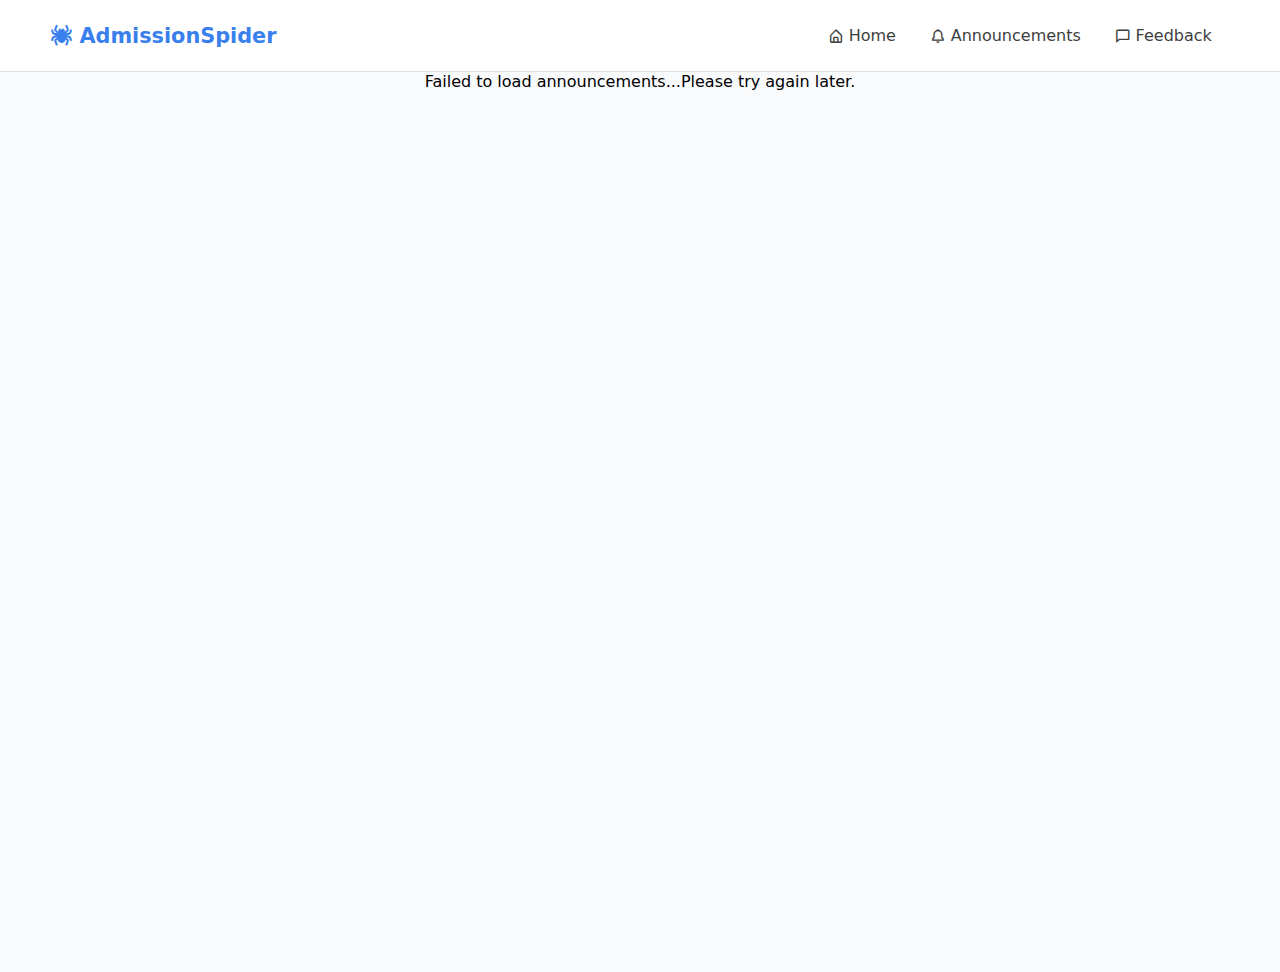
==== commit 3a6e4f22: "refactor and new ui" ====
--- a/announcements.html
+++ b/announcements.html
@@ -1,25 +1,34 @@
 <!DOCTYPE html>
 <html lang="en">
+
 <head>
     <meta charset="UTF-8">
     <meta name="viewport" content="width=device-width, initial-scale=1.0">
     <title>Announcements</title>
-    <link rel="stylesheet" href="https://cdnjs.cloudflare.com/ajax/libs/font-awesome/6.7.2/css/all.min.css" integrity="sha512-Evv84Mr4kqVGRNSgIGL/F/aIDqQb7xQ2vcrdIwxfjThSH8CSR7PBEakCr51Ck+w+/U6swU2Im1vVX0SVk9ABhg==" crossorigin="anonymous" referrerpolicy="no-referrer" />
+    <link rel="stylesheet" href="https://cdnjs.cloudflare.com/ajax/libs/font-awesome/6.7.2/css/all.min.css"
+        integrity="sha512-Evv84Mr4kqVGRNSgIGL/F/aIDqQb7xQ2vcrdIwxfjThSH8CSR7PBEakCr51Ck+w+/U6swU2Im1vVX0SVk9ABhg=="
+        crossorigin="anonymous" referrerpolicy="no-referrer" />
     <link href='https://unpkg.com/boxicons@2.1.4/css/boxicons.min.css' rel='stylesheet'>
-    <link rel="stylesheet" href="./css-files/announcements.css" />
+    <link rel="stylesheet" href="./css/global.css" />
+    <link rel="stylesheet" href="./css/header.css" />
+    <link rel="stylesheet" href="./css/announcements.css" />
 </head>
+
 <body>
     <header>
-        <a href="index.html" class="logo"><i class="fa-solid fa-spider"></i>  AdmissionSpider</a>
+        <a href="index.html" class="logo"><i class="fa-solid fa-spider"></i> AdmissionSpider</a>
         <div class="header-right">
             <a href="index.html" class="home-box">
-                <i class='bx bx-home-alt'></i><p>Home</p>
+                <i class='bx bx-home-alt'></i>
+                <p>Home</p>
             </a>
             <a href="announcements.html" class="announcement-box">
-                <i class='bx bx-bell'></i><p>Announcements</p>
+                <i class='bx bx-bell'></i>
+                <p>Announcements</p>
             </a>
             <a href="feedback.html" class="feedback-box">
-                <i class='bx bx-comment'></i><p>Feedback</p>
+                <i class='bx bx-comment'></i>
+                <p>Feedback</p>
             </a>
         </div>
     </header>
@@ -59,9 +68,9 @@
                 <button class="nav3-result nav3btns" data-type="Results">Results</button>
                 <button class="nav3-international nav3btns" data-type="International">International</button>
                 <button class="nav3-events nav3btns" data-type="Event">Event</button>
-                
-                
-                
+
+
+
             </div>
 
             <!-- <div class="no-data-box">
@@ -70,7 +79,7 @@
             </div> -->
 
             <div class="announcement-list">
-                <div class="announcement-boxes">
+                <!-- <div class="announcement-boxes">
                     <div class="announcement-layer1">
                         <div class="imp-box degree-level-box">Deadline</div>
                         <div class="new-box degree-level-box">New</div>
@@ -138,12 +147,13 @@
                     <div class="announcement-title">Integrated BA, B.Ed. & B.Sc. Admissions - NCET Based</div>
                     <div class="announcement-date"><i class='bx bx-calendar'></i> Date: 2025-09-16</div>
                     <div class="announcement-info">4-year Integrated B.A. B.Ed. & B.Sc. B.Ed. Programmes (ITEP) Based on National Common Entrance Test [NCET] 2024 Help Desk: admissions.pu@pondiuni.ac.in ; 0413-2654876 Opens on 23.08.2024 Closes on 07.09.2024 Extended Upto 16.09.2024.</div>
-                </div>
+                </div> -->
             </div>
 
         </div>
     </main>
 
-    <script src="./js-files/announcements.js"></script>
+    <script src="./js/announcements.js"></script>
 </body>
+
 </html>--- a/css/global.css
+++ b/css/global.css
@@ -0,0 +1,10 @@
+* {
+  margin: 0;
+  padding: 0;
+  font-family: system-ui, -apple-system, BlinkMacSystemFont, 'Segoe UI', Roboto, Oxygen, Ubuntu, Cantarell, 'Open Sans', 'Helvetica Neue', sans-serif;
+  box-sizing: border-box;
+}
+
+body {
+  max-width: 100vw;
+}--- a/css/header.css
+++ b/css/header.css
@@ -0,0 +1,47 @@
+header {
+  height: 8vh;
+  max-width: 100%;
+  background-color: white;
+  border-bottom: 1px solid #dadee5;
+  display: flex;
+  justify-content: space-between;
+  align-items: center;
+  padding: 0 10%;
+}
+.logo {
+  text-decoration: none;
+  color: #3980ed;
+  font-size: 1.3rem;
+  font-weight: 700;
+}
+.header-right {
+  height: 100%;
+  width: 29.5%;
+  display: flex;
+  justify-content: space-between;
+  align-items: center;
+  /* gap: 0.8rem; */
+}
+.home-box, .announcement-box, .feedback-box {
+  /* height: 1rem; */
+  width: auto;
+  padding: 0.5rem 1rem;
+  align-items: center;
+  border: 0.5px solid transparent;
+  display: flex;
+  gap: 0.3rem;
+}
+.home-box:hover, .announcement-box:hover, .feedback-box:hover {
+  background-color: #f1f4f9;
+  border-radius: 0.5rem;
+}
+.header-right a {
+  text-decoration: none;
+  cursor: pointer;
+  color: #3d3e3e; /*#020817*/
+  font-size: 0.9rem;
+  font-weight: 500;
+}
+.home-box i, .announcement-box i, .feedback-box i {
+  font-size: 1rem;
+}--- a/css/announcements.css
+++ b/css/announcements.css
@@ -0,0 +1,427 @@
+/* ---------- Main Section ---------- */
+main {
+    background-color: #f9fafc;
+    min-height: 100vh;
+    display: flex;
+    justify-content: center;
+}
+
+.container {
+    height: 100%;
+    width: 82%;
+    padding: 2rem 1rem;
+}
+
+/* ---------- Heading ---------- */
+.heading-title {
+    width: 100%;
+    margin-bottom: 0.5rem;
+    font-size: 1.8rem;
+    color: #111827;
+    font-weight: 700;
+}
+.heading-info {
+    width: 100%;
+    color: #4b5563;
+    font-size: 1rem;
+    margin-bottom: 1.5rem;
+}
+
+/* ---------- Nav2 ---------- */
+.nav2 {
+    height: 2.6rem;
+    width: 100%;
+    margin-bottom: 2rem;
+    display: flex;
+    justify-content: space-between;
+    align-items: center;
+}
+.search-container {
+    background-color: white;
+    width: 35%;
+    height: 100%;
+    border: 0.08rem solid rgb(209 213 219);
+    border-radius: 0.5rem;
+    display: flex;
+    justify-content: center;
+    align-items: center;
+    transition: box-shadow 0.2s ease;
+}
+.search-box {
+    height: 85%;
+    width: 98.5%;
+    background-color: white;
+    border-radius: 0.3rem;
+    display: flex;
+    align-items: center;
+}
+.search-box i {
+    padding: 1rem;
+    color: #a5a8ab;
+}
+.search-container:focus-within {
+    box-shadow: 0 0 0 2px #4184f5;
+    border-color: #4184f5;
+}
+.input-box {
+    height: 100%;
+    width: 100%;
+    border: none;
+    border-top-right-radius: 0.5rem;
+    border-bottom-right-radius: 0.5rem;
+    outline: none;
+}
+
+.nav2-right {
+    width: 28%;
+    margin-right: 0;
+    display: flex;
+    justify-content: flex-end;
+    gap: 0.6rem;
+}
+.new-btn, .all-btn {
+    font-size: 0.9rem;
+    font-weight: 500;
+    color: #020817;
+    height: 2.6rem;
+    width: auto;
+    padding: 0.5rem 1.3rem;
+    border: none;
+    background-color: white;
+    border: 0.08rem solid rgb(209 213 219);
+    border-radius: 0.5rem;
+    cursor: pointer;
+}
+.new-btn:hover, .all-btn:hover {
+    background-color: #f1f4f9;
+}
+.active-all {
+    background-color: #f1f4f9;
+}
+
+/* ---------- Nav2 ---------- */
+.nav3-container {
+    width: 100%;
+    height: 2.5rem;
+    padding: 0.25rem;
+    /* gap: 1rem; */
+    background-color: #f1f5f9;
+    border-radius: 0.3rem;
+    margin-bottom: 2rem;
+    display: flex;
+    justify-content: flex-start;
+    align-items: center;
+    white-space: nowrap;
+    overflow: auto;
+    overflow-y: hidden;
+}
+.nav3-container::-webkit-scrollbar {
+    height: 0.2rem;
+}
+.nav3-container::-webkit-scrollbar-thumb {
+    background-color: #a0aec0;
+    border-radius: 0.5rem;
+}
+.nav3-container::-webkit-scrollbar-track {
+    background-color: #f1f5f9;
+}
+.nav3btns {
+    width: 100%;
+    height: 2rem;
+    padding: 0 2rem;
+    /* margin-right: 1rem; */
+    border-radius: 0.3rem;
+    border: none;
+    background-color: #f1f5f9;
+    font-size: 0.9rem;
+    color: #64748b;
+    font-weight: 500;
+    text-align: center;
+    cursor: pointer;
+}
+.activeAll {
+    background-color: #3980ed;
+    color: white;
+}
+.activeImp {
+    background-color: #ef4444;
+    color: white;
+}
+.activeDeadline {
+    background-color: #f97316;
+    color: white;
+}
+.activeEvents {
+    background-color: #8b5cf6;
+    color: white;
+}
+.activeGeneral {
+    background-color: #10b981;
+    color: white;
+}
+.activeAdmission {
+    background-color: #ec4899;
+    color: white;
+}
+.activeResult {
+    background-color: #f59e0b;
+    color: white;
+}
+.activeUpdate {
+    background-color: #d946ef;
+    color: white;
+}
+.activeRegistration {
+    background-color: rgb(31, 119, 108);
+    color: white;
+}
+.activeInternational {
+    background-color: #64748b;
+    color: white;
+}
+.activeExam {
+    background-color: #84cc16;
+    color: white;
+}
+.activeUndergraduate {
+    background-color: #38bdf8;
+    color: white;
+}
+.activePostgraduate {
+    background-color: #4f46e5;
+    color: white;
+}
+
+/* No Data Found Box*/
+.no-data-box {
+    width: 98%;
+    height: 9rem;
+    padding: 0 1rem;
+    background-color: white;
+    border-radius: 0.5rem;
+    border: 0.09rem dashed rgb(209 213 219);
+    display: flex;
+    flex-direction: column;
+    justify-content: center;
+    align-items: center;
+    gap: 1rem;
+}
+.no-data-title {
+    font-size: 1.5rem;
+    font-weight: 500;
+    color: #374151;
+}
+.no-data-info {
+    font-size: 1rem;
+    color: #6b7280;
+}
+
+/* ---------- Announcement List ---------- */
+.announcement-list {
+    width: 100%;
+    height: auto;
+    display: flex;
+    flex-direction: column;
+    justify-content: content;
+    align-items: center;
+    gap: 1.2rem;
+}
+.announcement-boxes {
+    width: 100%;
+    height: auto;
+    background-color: white;
+    border: 0.08rem solid rgb(209 213 219);
+    border-radius: 0.5rem;
+    display: flex;
+    flex-direction: column;
+    justify-content: flex-start;
+    align-items: flex-start;
+    padding: 0 0.8rem;
+    opacity: 0;
+    transform: translateY(20px);
+    animation: fadeUp 0.6s ease-out forwards;
+}
+@keyframes fadeUp {
+    to {
+        opacity: 1;
+        transform: translateY(0);
+    }
+}
+.announcement-boxes:hover {
+    box-shadow: 1.5px 0.8px 5px rgba(0, 0, 0, 0.2);
+}
+
+.announcement-layer1 {
+    width: 100%;
+    height: auto;
+    display: flex;
+    justify-content: flex-start;
+    flex-wrap: wrap;
+    gap: 0.8rem;
+    margin-top: 1rem;
+}
+.degree-level-box {
+    height: max-content;
+    width: auto;
+    padding: 0.2rem 0.5rem;
+    text-align: center;
+    border-radius: 1rem;
+    font-size: 0.8rem;
+    color: #faf8fc;
+    font-weight: 500;
+    /* background-color: #8b5cf6; */
+}
+.degree-level-box:hover {
+    background-color: #3f4457 !important;
+}
+
+.announcement-title {
+    width: 100%;
+    font-size: 1.2rem;
+    color: #020817;
+    font-weight: 500;
+    margin-top: 0.6rem;
+}
+.announcement-date {
+    width: 100%;
+    font-size: 0.9rem;
+    color: #6b7280;
+    margin-top: 0.6rem;
+}
+.announcement-info {
+    width: 100%;
+    font-size: 1rem;
+    color: #374151;
+    margin-top: 0.6rem;
+}
+.view-details {
+    width: 100%;
+    text-decoration: none;
+    color: #3980ed;
+    margin-top: 1rem;
+    margin-bottom: 0.6rem;
+}
+.view-details:hover {
+    color: #042f6f;
+}
+
+/* ---------- Responsive Style Code ---------- */
+@media (max-width: 767px) { /* Mobile (Portrait) */
+    header {
+        max-width: 100%;
+        padding: 0 4%;
+        /* gap: 10%; */
+    }
+    .logo {
+        font-size: 1.2rem;
+    }
+    .header-right {
+        width: 38%;
+        justify-content: flex-end;
+        gap: 5%;
+    }
+    .header-right p {
+        display: none;
+    }
+    .home-box, .announcement-box, .feedback-box {
+        gap: 0;
+        padding: 0.5rem 0.5rem;
+    }
+    .home-box i, .announcement-box i, .feedback-box i {
+        font-size: 1.2rem;
+    }
+    main {
+        padding: 1rem 1rem;
+    }
+    .container {
+        width: 100%;
+        padding: 0;
+    }
+    .nav2 {
+        height: auto;
+        flex-direction: column;
+        gap: 0.8rem;
+    }
+    .search-container {
+        width: 100%;
+        height: 2.5rem;
+    }
+    .input-box {
+        font-size: 1rem;
+    }
+    .nav2-right {
+        width: 100%;
+        margin-left: 0;
+        justify-content: flex-start;
+    }
+    .nav3btns {
+        padding: 0 1rem;
+    }
+    .announcement-boxes, .no-data-box {
+        width: 90%;
+    }
+    .view-details {
+        margin: 0.8rem 0;
+    }
+}
+
+@media (min-width: 767px) and (max-width: 1024px) { /* Medium [Tablets and small laptops] */
+    header {
+        max-width: 100%;
+        padding: 0 4%;
+    }
+    .logo {
+        font-size: 1.5rem;
+    }
+    .header-right {
+        justify-content: flex-end;
+        gap: 0;
+    }
+    .home-box, .announcement-box, .feedback-box {
+        padding: 0.5rem 0.8rem;
+    }
+    .header-right p {
+        font-size: 0.9rem;
+    }
+    .container {
+        min-width: 95%;
+        max-width: 100%;
+    }
+    .heading {
+        width: 100%;
+    }
+    .search-container {
+        width: 60%;
+    }
+    .announcement-boxes, .no-data-box {
+        width: 96%;
+    }
+}
+
+@media (min-width: 1025px) and (max-width: 1440px) { /* Laptops and Desktops */
+    header {
+        max-width: 100%;
+        padding: 0 4%;
+    }
+    .header-right {
+        justify-content: flex-end;
+        gap: 0;
+    }
+    .header-right p {
+        font-size: 1rem;
+    }
+    .container {
+        min-width: 90%;
+        max-width: 100%;
+    }
+    .heading {
+        width: 100%;
+    }
+    .search-container {
+        width: 60%;
+    }
+    .announcement-boxes, .no-data-box {
+        width: 97%;
+    }
+
+}